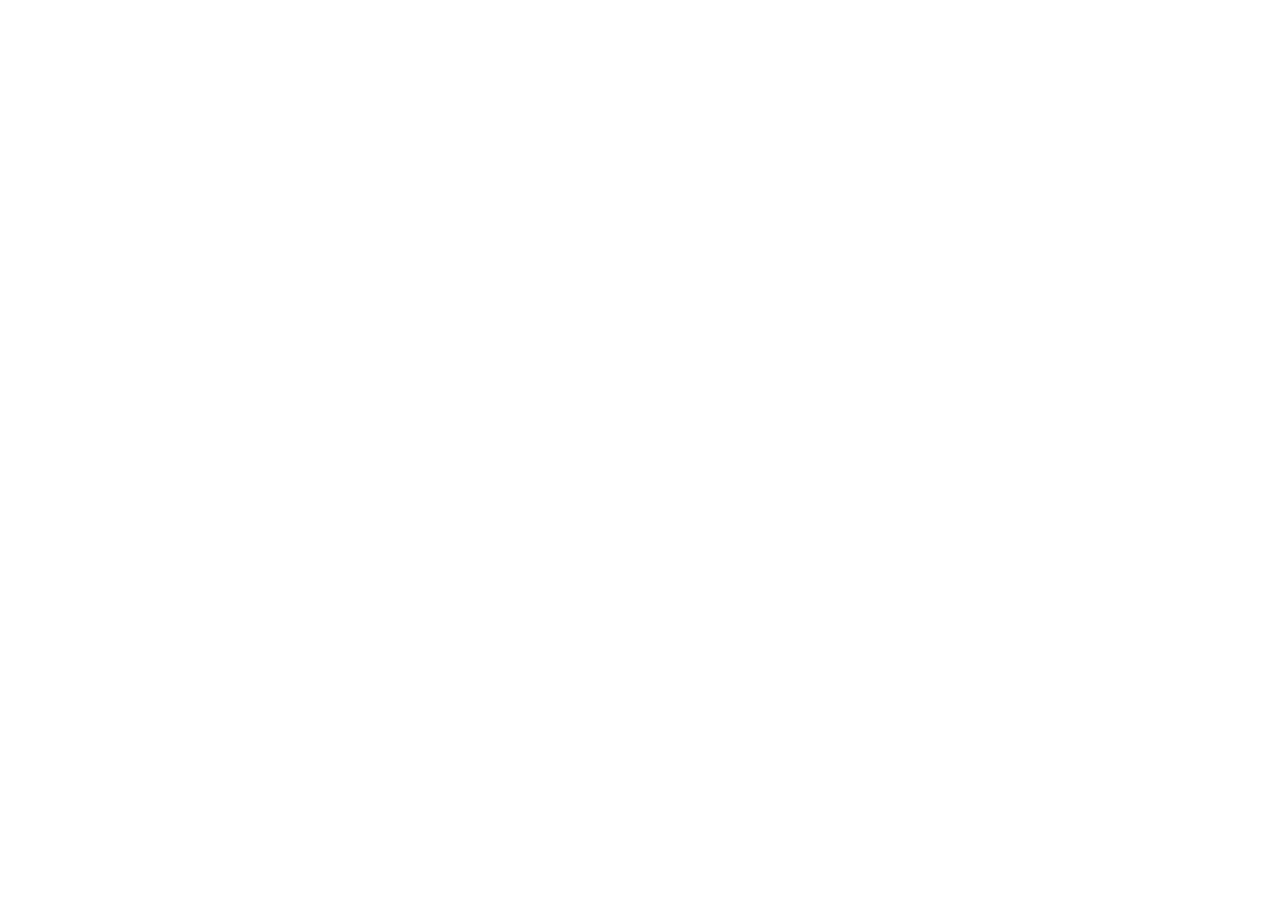
==== site-empresa/paginas/equipe.html @ aa674201 "página suporte" ====
<!DOCTYPE html>
<html lang="en">
<head>
    <meta charset="UTF-8">
    <meta name="viewport" content="width=device-width, initial-scale=1.0">
    <link rel="preconnect" href="https://fonts.googleapis.com">
    <link rel="preconnect" href="https://fonts.gstatic.com" crossorigin>
    <link href="https://fonts.googleapis.com/css2?family=Monoton&family=Montaga&family=Montserrat:ital,wght@0,100..900;1,100..900&display=swap" rel="stylesheet">
    <title>Equipe</title>
</head>
<body>
    
</body>
</html>
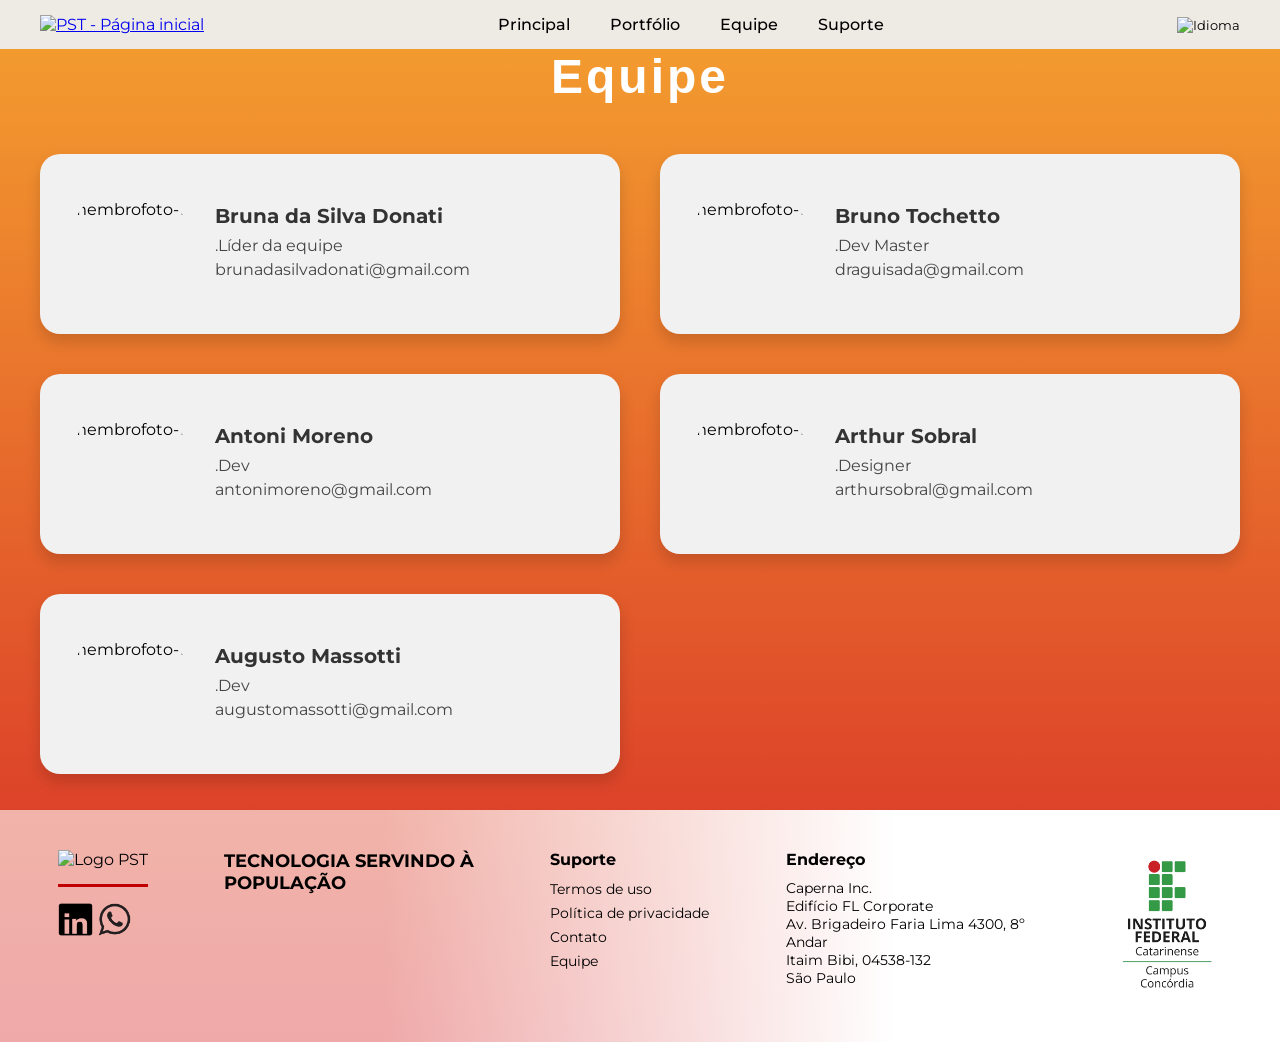
==== commit 897c1345: "alterações muitas" ====
--- a/site-empresa/paginas/equipe.html
+++ b/site-empresa/paginas/equipe.html
@@ -3,12 +3,149 @@
 <head>
     <meta charset="UTF-8">
     <meta name="viewport" content="width=device-width, initial-scale=1.0">
+    <link rel="shortcut icon" href="../imagens/Logo.png" type="image/x-icon">
+
+    <link rel="stylesheet" href="../styles/equipe.css">
+    <link rel="stylesheet" href="../styles/footer.css">
+    <link rel="stylesheet" href="../styles/header.css">
     <link rel="preconnect" href="https://fonts.googleapis.com">
+
     <link rel="preconnect" href="https://fonts.gstatic.com" crossorigin>
     <link href="https://fonts.googleapis.com/css2?family=Monoton&family=Montaga&family=Montserrat:ital,wght@0,100..900;1,100..900&display=swap" rel="stylesheet">
     <title>Equipe</title>
 </head>
-<body>
+<body class="Equipe">
+    <header class="header">
+
+        <div class="header-left">
+            <a href="index.html" class="logo">
+                <img src="../imagens/Logo.png" alt="PST - Página inicial">
+            </a>
+        </div>
+
+        <div class="header-center">
+            <nav class="nav">
+                <ul class="nav-list">
+                    <li><a href="../../index.html">Principal</a></li>
+                    <li><a href="./softwares.html">Portfólio</a></li>
+                    <li><a href="./equipe.html">Equipe</a></li>
+                    <li><a href="./suporte.html">Suporte</a></li>
+                </ul>
+            </nav>
+        </div>
+
+        <div class="header-right">
+            <div class="language-selector">
+                
+                <button class="lang-button" aria-label="Selecionar idioma">
+                    <img src="../imagens/traduzir.png" alt="Idioma">
+                </button>
+
+                <ul class="lang-menu">
+                    <li><a href="?lang=pt">Português</a></li>
+                    <li><a href="?lang=en">English</a></li>
+                    <li><a href="?lang=es">Español</a></li>
+                </ul>
+
+            </div>
+        </div>
+
+    </header>
     
+    <h1>Equipe</h1>
+    <div class="box-equipe">
+        <div class="membro">        
+            <img src="" alt="membrofoto-1">
+            <div class="descricao-membro">
+                <h2>Bruna da Silva Donati</h2>
+                <p>.Líder da equipe</p>
+                <p class="email">brunadasilvadonati@gmail.com</p>
+            </div>
+        </div>
+        <div class="membro">
+        <img src="" alt="membrofoto-1">
+            <div class="descricao-membro">
+                <h2>Bruno Tochetto</h2>
+                <p>.Dev Master</p>
+                <p class="email">draguisada@gmail.com</p>
+            </div>
+        </div>
+        <div class="membro">
+        <img src="" alt="membrofoto-1">
+            <div class="descricao-membro">
+                <h2>Antoni Moreno</h2>
+                <p>.Dev</p>
+                <p class="email">antonimoreno@gmail.com</p>
+            </div>
+        </div>
+
+        <div class="membro">
+        <img src="" alt="membrofoto-1">
+            <div class="descricao-membro">
+                <h2>Arthur Sobral</h2>
+                <p>.Designer</p>
+                <p class="email">arthursobral@gmail.com</p>
+            </div>
+        </div>
+        <div class="membro">
+        <img src="" alt="membrofoto-1">
+            <div class="descricao-membro">
+                <h2>Augusto Massotti</h2>
+                <p>.Dev</p>
+                <p class="email">augustomassotti@gmail.com</p>
+            </div>
+        </div>
+        </div>
+    </div>
+
+    </div>
+    <footer class="footer">
+
+    <!-- Bloco Esquerdo -->
+    <div class="footer-left">
+        <img src="../imagens/LogoSimples.png" alt="Logo PST" class="footer-logo">
+        
+        <hr class="footer-divider">
+
+        <div class="footer-social">
+            <a href="#" class="social"><img src="../imagens/linkedin-logo.png" alt="LinkedIn"></a>
+            <a href="#" class="social"><img src="../imagens/whatsapp-logo.png" alt="WhatsApp"></a>
+        </div>
+    </div>
+
+    <!-- Slogan -->
+    <div class="footer-slogan">
+        <p>TECNOLOGIA SERVINDO À POPULAÇÃO</p>
+    </div>
+
+    <!-- Suporte -->
+    <div class="footer-support">
+        <h4>Suporte</h4>
+        <ul>
+            <li><a href="#">Termos de uso</a></li>
+            <li><a href="#">Política de privacidade</a></li>
+            <li><a href="#">Contato</a></li>
+            <li><a href="#">Equipe</a></li>
+        </ul>
+    </div>
+
+    <!-- Endereço -->
+    <div class="footer-address">
+        <h4>Endereço</h4>
+        <p>
+            Caperna Inc.<br>
+            Edifício FL Corporate<br>
+            Av. Brigadeiro Faria Lima 4300, 8º Andar<br>
+            Itaim Bibi, 04538-132<br>
+            São Paulo
+        </p>
+    </div>
+
+    <!-- Logo Direita -->
+    <div class="footer-right">
+        <img src="../imagens/ifc-logo.png" alt="Instituto Federal" class="footer-partner">
+    </div>
+
+</footer>
 </body>
 </html>
--- a/site-empresa/styles/equipe.css
+++ b/site-empresa/styles/equipe.css
@@ -0,0 +1,83 @@
+* {
+    margin: 0;
+    padding: 0;
+    box-sizing: border-box;
+    font-family: "Montserrat", sans-serif;
+}
+
+.monoton-regular {
+  font-family: "Monoton", sans-serif;
+  font-weight: 400;
+  font-style: normal;
+}
+
+.montserrat {
+  font-family: "Montserrat", sans-serif;
+  font-optical-sizing: auto;
+  font-weight: weight;
+  font-style: normal;
+}
+
+.Equipe {
+    min-height: 100vh;
+    background: linear-gradient(to bottom, #f4a02f, #d62828);
+    display: flex;
+    flex-direction: column;
+    align-items: center;
+}
+
+ h1 {
+    font-size: 48px;
+    font-family: "Monoton", sans-serif;
+    color: white;
+    margin-bottom: 50px;
+    letter-spacing: 3px;
+}
+
+.box-equipe {
+    width: 100%;
+    max-width: 1200px;
+    display: grid;
+    grid-template-columns: repeat(auto-fit, minmax(400px, 1fr));
+    gap: 40px;
+    margin-bottom: 4vh;
+}
+
+.membro {
+    background: #f1f1f1;
+    padding: 30px;
+    border-radius: 20px;
+    box-shadow: 0 8px 15px rgba(0, 0, 0, 0.15);
+    display: flex;
+    align-items: center;
+    gap: 25px;
+    transition: transform 0.3s ease;
+}
+
+.membro:hover {
+    transform: translateY(-8px);
+}
+
+.membro img {
+    width: 120px;
+    height: 120px;
+    border-radius: 50%;
+    object-fit: cover;
+}
+
+.membro h2 {
+    font-size: 20px;
+    margin-bottom: 8px;
+    color: #333;
+}
+
+.membro p {
+    font-size: 16px;
+    color: #444;
+    margin-bottom: 5px;
+}
+
+.email {
+    font-size: 14px;
+    color: #666;
+}
--- a/site-empresa/styles/footer.css
+++ b/site-empresa/styles/footer.css
@@ -0,0 +1,67 @@
+/* Footer */
+footer {
+    background-color: #f2e9e9c5;
+    width: 100%;
+    display: flex;
+    justify-content: space-around;
+    padding: 40px 20px;
+    flex-wrap: wrap;
+     background: linear-gradient(
+        to left,
+        rgba(255,255,255,1) 30%,
+        rgba(255,255,255,0.6) 70%
+    );
+}
+
+footer div {
+    max-width: 250px;
+}
+
+footer h4 {
+    margin-bottom: 10px;
+}
+
+footer ul {
+    list-style: none;
+}
+
+footer ul li {
+    margin-bottom: 5px;
+}
+
+footer ul li a {
+    text-decoration: none;
+    color: black;
+    font-size: 14px;
+}
+
+footer p {
+    font-size: 14px;
+}
+
+.footer-logo {
+    width: 160px;
+    height: auto;
+}
+
+.footer-divider {
+    border: none;
+    height: 3px;
+    background-color: #c00000;
+    margin: 15px 0;
+}
+
+.footer-partner {
+    width: 110px;
+    height: auto;
+}
+
+footer .social img {
+    width: 35px;
+    height: 35px;
+}
+
+.footer-slogan p {
+    font-weight: bold;
+    font-size: 18px;
+}
--- a/site-empresa/styles/header.css
+++ b/site-empresa/styles/header.css
@@ -0,0 +1,74 @@
+header {
+    width: 100%;
+    background-color: #efefeff1;
+    display: flex;
+    justify-content: space-between;
+    align-items: center;
+    padding: 15px 40px;
+    margin-top: 0;
+}
+
+header nav ul {
+    list-style: none;
+    display: flex;
+    gap: 40px;
+}
+
+header nav ul li a {
+    text-decoration: none;
+    color: #000;
+    font-weight: 500;
+}
+
+header .logo img {
+    width: 35px;
+    height: 35px;
+}
+
+.header-right {
+    position: relative;
+}
+
+.language-selector {
+    position: relative;
+}
+
+.lang-button {
+    background: none;
+    border: none;
+    cursor: pointer;
+    padding: 0;
+}
+
+.lang-button img {
+    width: 28px;
+    height: 28px;
+}
+
+.lang-menu {
+    position: absolute;
+    top: 110%;
+    right: 0;
+    list-style: none;
+    background: white;
+    border: 1px solid #ddd;
+    border-radius: 6px;
+    padding: 5px 0;
+    display: none;
+    min-width: 140px;
+}
+
+.lang-menu li a {
+    display: block;
+    padding: 8px 12px;
+    text-decoration: none;
+    color: #333;
+}
+
+.lang-menu li a:hover {
+    background: #f2f2f2;
+}
+
+.lang-menu.active {
+    display: block;
+}
